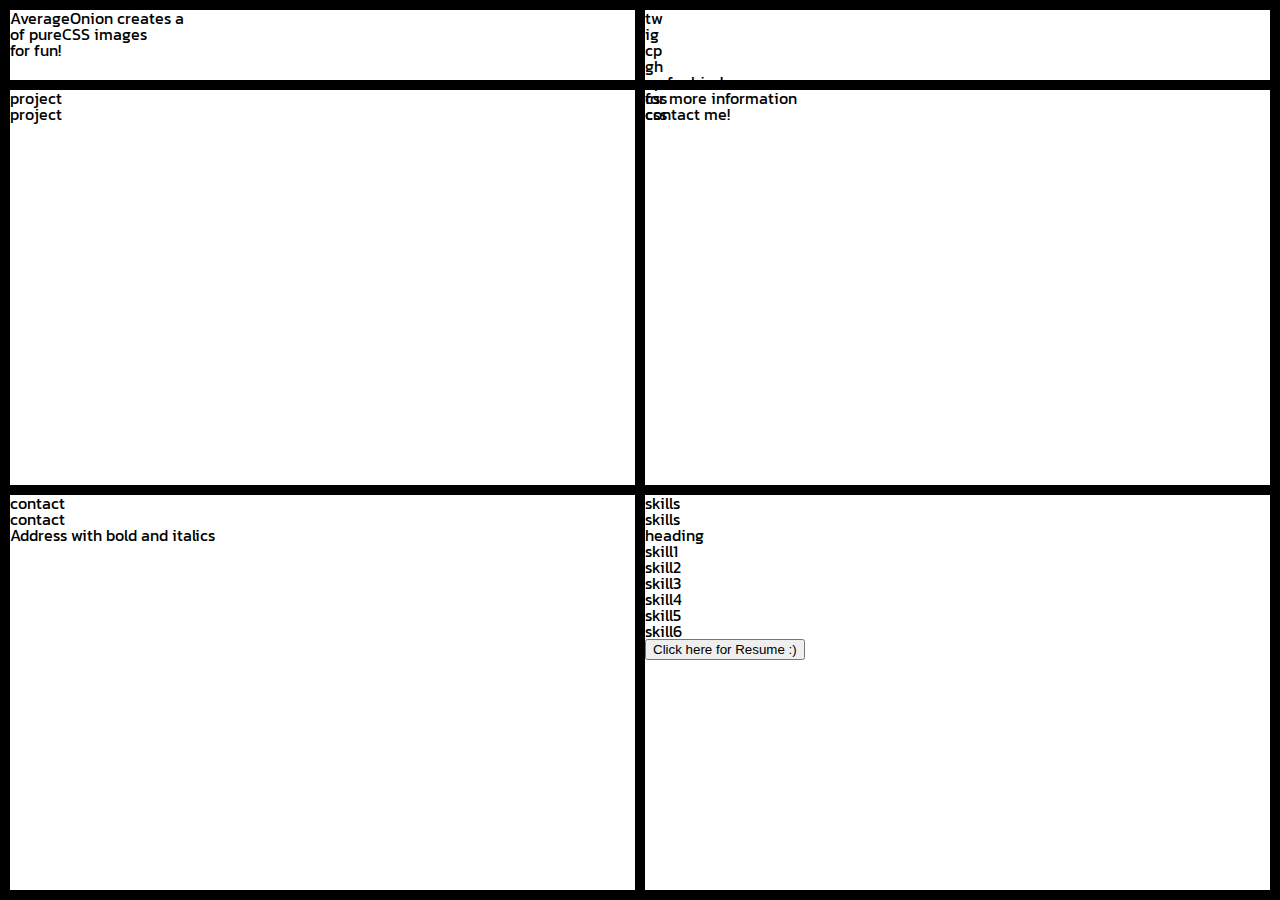
==== 01-thick-border-modal/index.html @ 46ae848d "Seperated sections with calc" ====
<!DOCTYPE html>
<html>

<head>
    <meta charset="utf-8" />
    <meta http-equiv="X-UA-Compatible" content="IE=edge">
    <meta name="description" content="Trying to replicate this awesome site...Do check out the original one.">
    <title>Onion</title>
    <meta name="viewport" content="width=device-width, initial-scale=1">
    <link rel="stylesheet" type="text/css" media="screen" href="css/reset.css" />
    <link rel="stylesheet" type="text/css" media="screen" href="css/main.css" />
    <script src="js/main.js"></script>
</head>

<body>
    <!-- http://plant22.co/ -->
    <!-- non responsive only for desktop design -.- -->
    <!-- should load different cursor pointer -->
    <header>
        <div class="left">
            <span class="home"></span>
            <p>AverageOnion creates a
                <br> of pureCSS images
                <br> for fun!
            </p>
        </div>
        <div class="right">
            <!-- liking this idea of no social icons -->
            <ul>
                <!-- on click underline decoration! -->
                <li>tw</li>
                <li>ig</li>
                <li>cp</li>
                <li>gh</li>
            </ul>
            <p>
                up for hire!
                <br> for more information
                <br> contact me!
            </p>
        </div>
    </header>
    <section class="css">
        <h1>css</h1>
        <div class="css">
            <h1>css</h1>
            <!-- sliding gallery code with controls -->
        </div>
    </section>
    <section class="project">
        <h1>project</h1>
        <div class="project">
            <h1>project</h1>
            <!-- each different shape -->
            <!-- on hover should do basic transformation -->
            <!-- on click should slide in details with image -->
            <div class="project1"></div>
            <div class="project2"></div>
            <div class="project3"></div>
            <div class="project4"></div>
            <div class="project5"></div>
        </div>

    </section>
    <section class="skills">
        <h1>skills</h1>
        <div class="skills">
            <h1>skills</h1>
            <!-- list of some skill? in a grid-->
            <ul>
                <li>heading</li>
                <li>skill1</li>
                <li>skill2</li>
                <li>skill3</li>
                <li>skill4</li>
                <li>skill5</li>
                <li>skill6</li>
            </ul>
            <button>Click here for Resume :)</button>
        </div>
    </section>
    <section class="contact">
        <h1>contact</h1>
        <div class="contact">
            <h1>contact</h1>
            <!-- google api for map? -->
            <!-- or just a box -->
            <!-- just wow google api css/js they have... its live with with a themed makeover :0 -->
            <p>Address with
                <b>bold</b> and
                <i>italics</i>
            </p>
        </div>
    </section>

</body>

</html>
---- 01-thick-border-modal/css/main.css ----
@import url('https://fonts.googleapis.com/css?family=Kanit|Roboto');
* {
    /* so cursor needs to be 32px or lesser to work */
    cursor: -webkit-image-set(url("../img/pointer32.png") 1x, url("../img/pointer32.png") 2x) 0 0, none !important;
    /* default fall back */
}

html {
    font-family: 'Kanit', 'Roboto', sans-serif;
    height: 100vh;
}

header {
    display: block;
    height: calc(10vh - 20px);
}

header .left,
header .right {
    background: white;
    border: solid 10px black;
    /* https://www.w3schools.com/cssref/func_calc.asp */
    width: calc(50% - 15px);
    height: 100%;
}

header .left {
    float: left;
    border-right-width: 5px;
}

header .right {
    float: right;
    border-left-width: 5px;
}

body section {
    display: block;
    height: calc(45vh - 10px);
    width: calc(50% - 15px);
    border: solid 5px black;
    border-top-width: 0px;
    border-bottom-width: 10px;
}

/* https://www.w3schools.com/cssref/sel_nth-child.asp */

body section:nth-child(odd) {
    float: left;
    border-left-width: 10px;
}

body section:nth-child(even) {
    float: right;
    border-right-width: 10px;
}

/* https://www.w3schools.com/cssref/sel_nth-last-child.asp */

body section:nth-last-child(1),
body section:nth-last-child(2) {
    border-bottom-width: 10px;
}
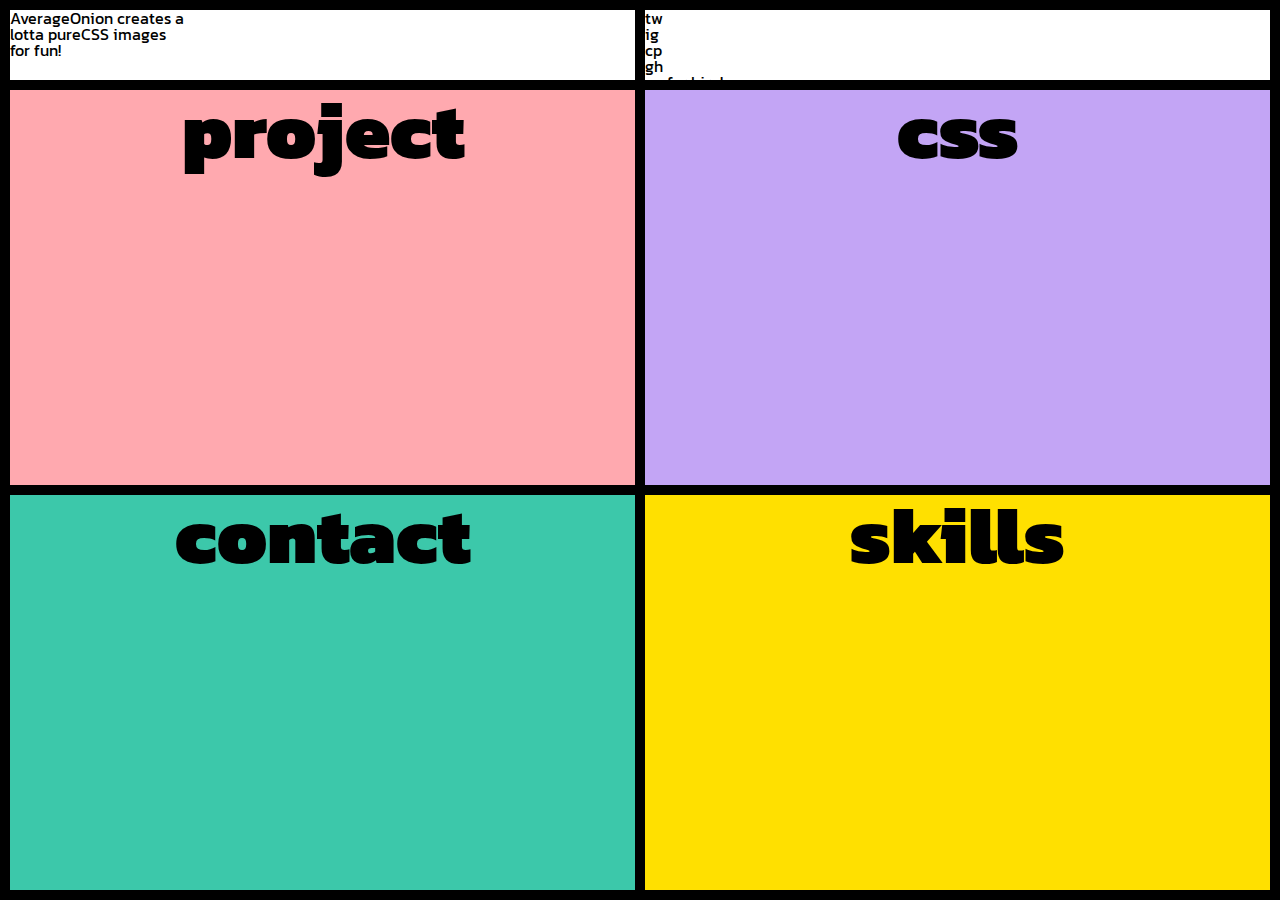
==== commit a0fa5a3a: "Styled section -halfway" ====
--- a/01-thick-border-modal/index.html
+++ b/01-thick-border-modal/index.html
@@ -20,7 +20,7 @@
         <div class="left">
             <span class="home"></span>
             <p>AverageOnion creates a
-                <br> of pureCSS images
+                <br> lotta pureCSS images
                 <br> for fun!
             </p>
         </div>
@@ -40,14 +40,14 @@
             </p>
         </div>
     </header>
-    <section class="css">
+    <section class="purple css">
         <h1>css</h1>
         <div class="css">
             <h1>css</h1>
             <!-- sliding gallery code with controls -->
         </div>
     </section>
-    <section class="project">
+    <section class="peach project">
         <h1>project</h1>
         <div class="project">
             <h1>project</h1>
@@ -62,7 +62,7 @@
         </div>
 
     </section>
-    <section class="skills">
+    <section class="yellow skills">
         <h1>skills</h1>
         <div class="skills">
             <h1>skills</h1>
@@ -79,7 +79,7 @@
             <button>Click here for Resume :)</button>
         </div>
     </section>
-    <section class="contact">
+    <section class="green contact">
         <h1>contact</h1>
         <div class="contact">
             <h1>contact</h1>
--- a/01-thick-border-modal/css/main.css
+++ b/01-thick-border-modal/css/main.css
@@ -60,4 +60,29 @@
 body section:nth-last-child(1),
 body section:nth-last-child(2) {
     border-bottom-width: 10px;
+}
+
+.purple{
+    background: #C3A5F5 !important;
+}
+
+.peach {
+    background: #FFA9AF !important;
+}
+.yellow{
+    background: #FFE000 !important;
+}
+.green{
+    background: #3CC8AA !important;
+}
+
+body section div {
+    visibility: hidden !important;
+}
+
+body section h1{
+    font-size: 5em;
+    text-align: center;
+    font-weight: 900;
+    
 }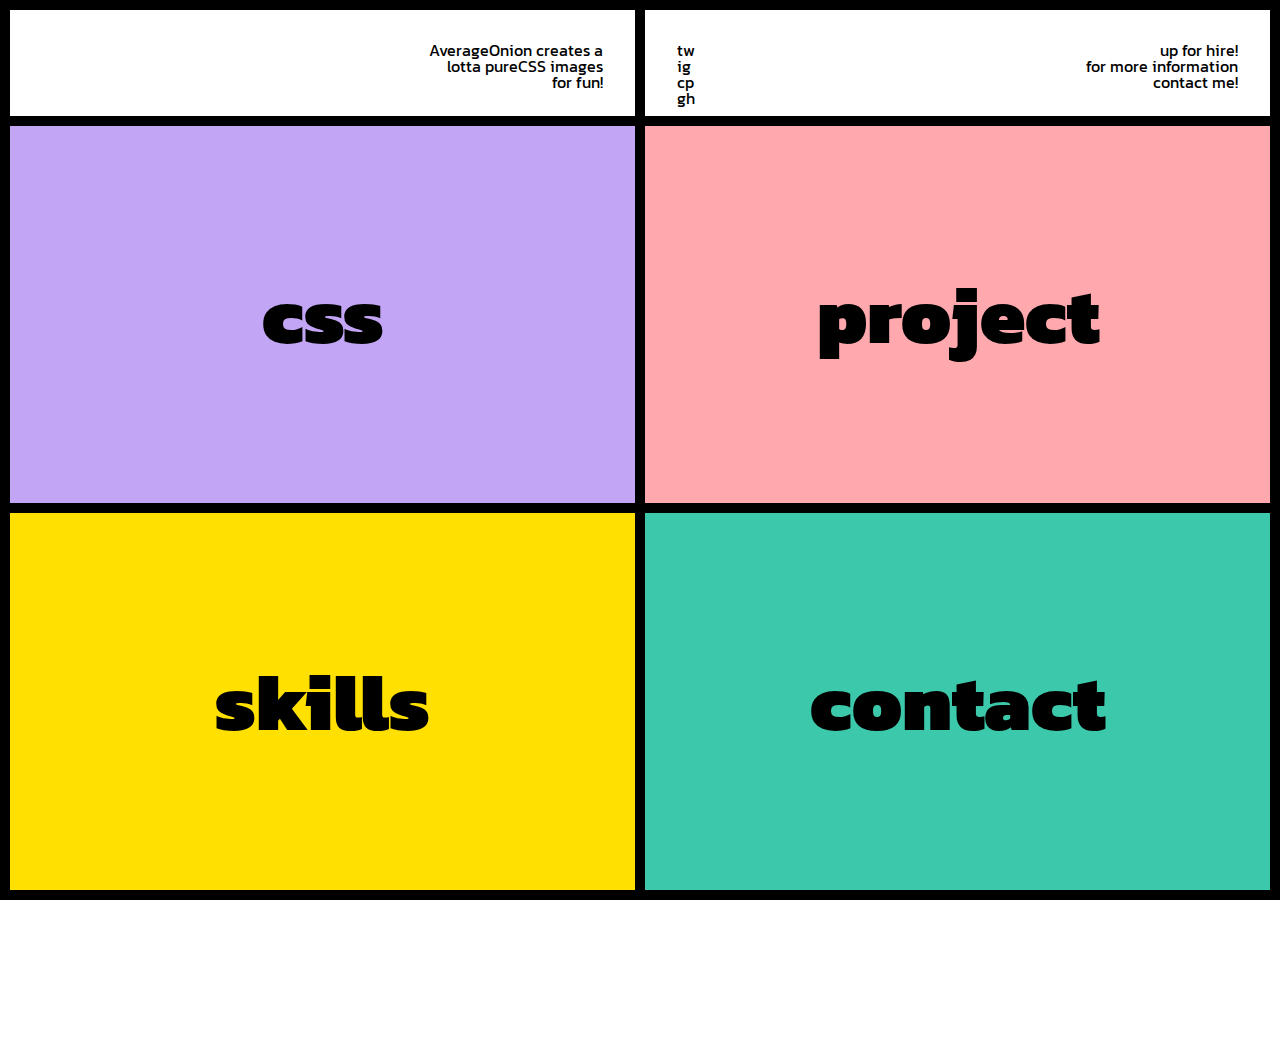
==== commit de23bb64: "Updated layout" ====
--- a/01-thick-border-modal/index.html
+++ b/01-thick-border-modal/index.html
@@ -9,6 +9,24 @@
     <meta name="viewport" content="width=device-width, initial-scale=1">
     <link rel="stylesheet" type="text/css" media="screen" href="css/reset.css" />
     <link rel="stylesheet" type="text/css" media="screen" href="css/main.css" />
+    <!-- https://www.favicon-generator.org/ -->
+    <link rel="apple-touch-icon" sizes="57x57" href="../favicon/apple-icon-57x57.png">
+    <link rel="apple-touch-icon" sizes="60x60" href="../favicon/apple-icon-60x60.png">
+    <link rel="apple-touch-icon" sizes="72x72" href="../favicon/apple-icon-72x72.png">
+    <link rel="apple-touch-icon" sizes="76x76" href="../favicon/apple-icon-76x76.png">
+    <link rel="apple-touch-icon" sizes="114x114" href="../favicon/apple-icon-114x114.png">
+    <link rel="apple-touch-icon" sizes="120x120" href="../favicon/apple-icon-120x120.png">
+    <link rel="apple-touch-icon" sizes="144x144" href="../favicon/apple-icon-144x144.png">
+    <link rel="apple-touch-icon" sizes="152x152" href="../favicon/apple-icon-152x152.png">
+    <link rel="apple-touch-icon" sizes="180x180" href="../favicon/apple-icon-180x180.png">
+    <link rel="icon" type="image/png" sizes="192x192" href="../favicon/android-icon-192x192.png">
+    <link rel="icon" type="image/png" sizes="32x32" href="../favicon/favicon-32x32.png">
+    <link rel="icon" type="image/png" sizes="96x96" href="../favicon/favicon-96x96.png">
+    <link rel="icon" type="image/png" sizes="16x16" href="../favicon/favicon-16x16.png">
+    <link rel="manifest" href="/manifest.json">
+    <meta name="msapplication-TileColor" content="#ffffff">
+    <meta name="msapplication-TileImage" content="../favicon/ms-icon-144x144.png">
+    <meta name="theme-color" content="#ffffff">
     <script src="js/main.js"></script>
 </head>
 
@@ -19,21 +37,19 @@
     <header>
         <div class="left">
             <span class="home"></span>
-            <p>AverageOnion creates a
-                <br> lotta pureCSS images
-                <br> for fun!
+            <p class="right">AverageOnion creates a<br>lotta pureCSS images<br>for fun!
             </p>
         </div>
         <div class="right">
             <!-- liking this idea of no social icons -->
-            <ul>
+            <ul class="left">
                 <!-- on click underline decoration! -->
                 <li>tw</li>
                 <li>ig</li>
                 <li>cp</li>
                 <li>gh</li>
             </ul>
-            <p>
+            <p class="right">
                 up for hire!
                 <br> for more information
                 <br> contact me!
@@ -41,14 +57,16 @@
         </div>
     </header>
     <section class="purple css">
-        <h1>css</h1>
+        <span>
+            <h1>css</h1>
+        </span>
         <div class="css">
             <h1>css</h1>
             <!-- sliding gallery code with controls -->
         </div>
     </section>
     <section class="peach project">
-        <h1>project</h1>
+        <span><h1>project</h1></span>
         <div class="project">
             <h1>project</h1>
             <!-- each different shape -->
@@ -63,7 +81,7 @@
 
     </section>
     <section class="yellow skills">
-        <h1>skills</h1>
+        <span><h1>skills</h1></span>
         <div class="skills">
             <h1>skills</h1>
             <!-- list of some skill? in a grid-->
@@ -80,7 +98,7 @@
         </div>
     </section>
     <section class="green contact">
-        <h1>contact</h1>
+        <span><h1>contact</h1></span>
         <div class="contact">
             <h1>contact</h1>
             <!-- google api for map? -->
--- a/01-thick-border-modal/css/main.css
+++ b/01-thick-border-modal/css/main.css
@@ -1,22 +1,23 @@
 @import url('https://fonts.googleapis.com/css?family=Kanit|Roboto');
 * {
     /* so cursor needs to be 32px or lesser to work */
-    cursor: -webkit-image-set(url("../img/pointer32.png") 1x, url("../img/pointer32.png") 2x) 0 0, none !important;
+    cursor: -webkit-image-set(url("../img/pointer32.png") 1x, url("../img/pointer32.png") 2x) 16 16, none !important;
     /* default fall back */
 }
 
 html {
     font-family: 'Kanit', 'Roboto', sans-serif;
     height: 100vh;
+    overflow: hidden;
 }
 
 header {
     display: block;
-    height: calc(10vh - 20px);
+    height: calc(14vh - 20px);
 }
 
-header .left,
-header .right {
+header > .left,
+header > .right {
     background: white;
     border: solid 10px black;
     /* https://www.w3schools.com/cssref/func_calc.asp */
@@ -24,19 +25,35 @@
     height: 100%;
 }
 
-header .left {
-    float: left;
+header > .left {
     border-right-width: 5px;
 }
 
-header .right {
-    float: right;
+header > .right {
     border-left-width: 5px;
 }
+.left{
+    float: left;
+}
 
-body section {
+.right{
+    float: right;
+}
+
+p.right {
+    text-align: right;
+}
+
+body > header > div > p,
+body > header > div > span,
+body > header > div > ul
+{
+    padding: 2em;
+}
+
+body > section {
     display: block;
-    height: calc(45vh - 10px);
+    height: calc(43vh - 10px);
     width: calc(50% - 15px);
     border: solid 5px black;
     border-top-width: 0px;
@@ -45,44 +62,67 @@
 
 /* https://www.w3schools.com/cssref/sel_nth-child.asp */
 
-body section:nth-child(odd) {
+body > section:nth-child(even) {
     float: left;
     border-left-width: 10px;
 }
 
-body section:nth-child(even) {
+body > section:nth-child(odd) {
     float: right;
     border-right-width: 10px;
 }
 
 /* https://www.w3schools.com/cssref/sel_nth-last-child.asp */
 
-body section:nth-last-child(1),
-body section:nth-last-child(2) {
+body > section:nth-last-child(1),
+body > section:nth-last-child(2) {
     border-bottom-width: 10px;
 }
 
-.purple{
+.purple {
     background: #C3A5F5 !important;
 }
 
 .peach {
     background: #FFA9AF !important;
 }
-.yellow{
+
+.yellow {
     background: #FFE000 !important;
 }
-.green{
+
+.green {
     background: #3CC8AA !important;
 }
 
-body section div {
+body > section > div {
     visibility: hidden !important;
 }
 
-body section h1{
+/* https://www.w3.org/Style/Examples/007/center.en.html */
+
+body > section > span {
+    height: 100%;
+    display: flex;
+    align-items: center
+}
+
+body > section > span > h1 {
     font-size: 5em;
-    text-align: center;
     font-weight: 900;
-    
-}+    margin: 0 auto;
+}
+/* Wow love this one... on hover of span h1 inside is changed :O */
+body > section > span:hover > h1 {
+    transform: scale(1.3);
+    /* https://www.w3schools.com/css/css3_transitions.asp */
+    transition: all 1s;
+}
+
+/* https://stackoverflow.com/questions/18493427/mouseover-and-mouseout-in-css */
+
+body > section > span:not(:hover) > h1 {
+    transform: scale(1);
+    transition: all 1s;
+}
+
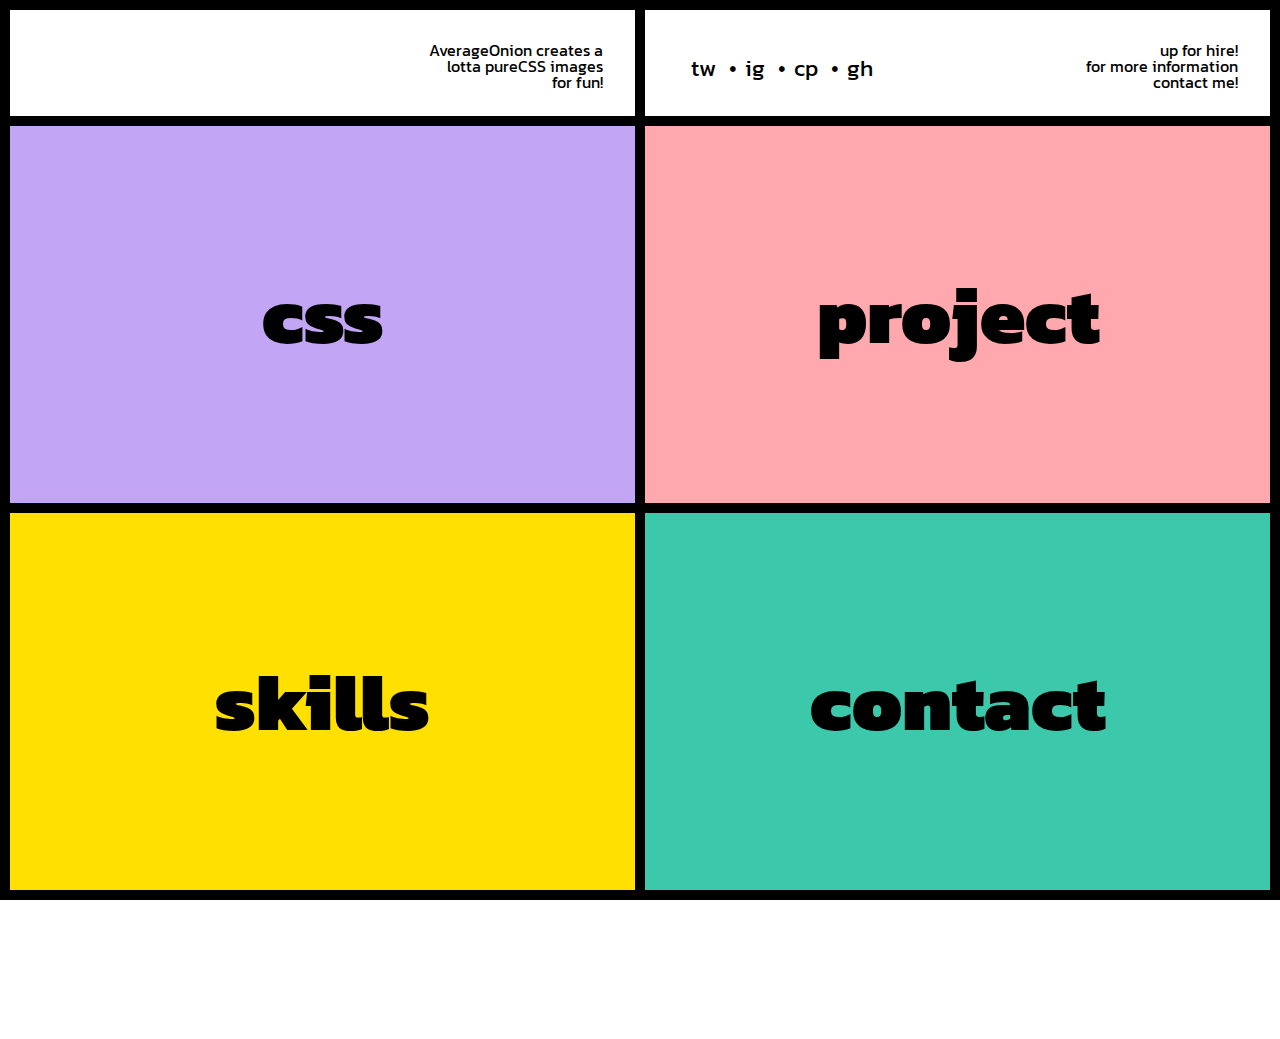
==== commit e222d727: "not keeping track" ====
--- a/01-thick-border-modal/index.html
+++ b/01-thick-border-modal/index.html
@@ -50,9 +50,7 @@
                 <li>gh</li>
             </ul>
             <p class="right">
-                up for hire!
-                <br> for more information
-                <br> contact me!
+                up for hire!<br>for more information<br>contact me!
             </p>
         </div>
     </header>
--- a/01-thick-border-modal/css/main.css
+++ b/01-thick-border-modal/css/main.css
@@ -16,8 +16,8 @@
     height: calc(14vh - 20px);
 }
 
-header > .left,
-header > .right {
+header>.left,
+header>.right {
     background: white;
     border: solid 10px black;
     /* https://www.w3schools.com/cssref/func_calc.asp */
@@ -25,18 +25,19 @@
     height: 100%;
 }
 
-header > .left {
+header>.left {
     border-right-width: 5px;
 }
 
-header > .right {
+header>.right {
     border-left-width: 5px;
 }
-.left{
+
+.left {
     float: left;
 }
 
-.right{
+.right {
     float: right;
 }
 
@@ -44,14 +45,32 @@
     text-align: right;
 }
 
-body > header > div > p,
-body > header > div > span,
-body > header > div > ul
-{
+body>header>div>p,
+body>header>div>span,
+body>header>div>ul {
     padding: 2em;
+    font-size: 1em;
 }
 
-body > section {
+body>header>.right>ul {
+    /* padding: 10px 16px; */
+    font-size: 1.45em;
+    font-weight: 400;
+    list-style: none;
+}
+
+body>header>.right>ul>li {
+    display: inline;
+    /* font-size: 18px; */
+}
+
+body>header>.right>ul>li+li:before {
+    padding: 8px;
+    color: black;
+    content: "•";
+}
+
+body>section {
     display: block;
     height: calc(43vh - 10px);
     width: calc(50% - 15px);
@@ -62,20 +81,20 @@
 
 /* https://www.w3schools.com/cssref/sel_nth-child.asp */
 
-body > section:nth-child(even) {
+body>section:nth-child(even) {
     float: left;
     border-left-width: 10px;
 }
 
-body > section:nth-child(odd) {
+body>section:nth-child(odd) {
     float: right;
     border-right-width: 10px;
 }
 
 /* https://www.w3schools.com/cssref/sel_nth-last-child.asp */
 
-body > section:nth-last-child(1),
-body > section:nth-last-child(2) {
+body>section:nth-last-child(1),
+body>section:nth-last-child(2) {
     border-bottom-width: 10px;
 }
 
@@ -95,25 +114,27 @@
     background: #3CC8AA !important;
 }
 
-body > section > div {
+body>section>div {
     visibility: hidden !important;
 }
 
 /* https://www.w3.org/Style/Examples/007/center.en.html */
 
-body > section > span {
+body>section>span {
     height: 100%;
     display: flex;
     align-items: center
 }
 
-body > section > span > h1 {
+body>section>span>h1 {
     font-size: 5em;
     font-weight: 900;
     margin: 0 auto;
 }
+
 /* Wow love this one... on hover of span h1 inside is changed :O */
-body > section > span:hover > h1 {
+
+body>section>span:hover>h1 {
     transform: scale(1.3);
     /* https://www.w3schools.com/css/css3_transitions.asp */
     transition: all 1s;
@@ -121,8 +142,7 @@
 
 /* https://stackoverflow.com/questions/18493427/mouseover-and-mouseout-in-css */
 
-body > section > span:not(:hover) > h1 {
+body>section>span:not(:hover)>h1 {
     transform: scale(1);
     transition: all 1s;
-}
-
+}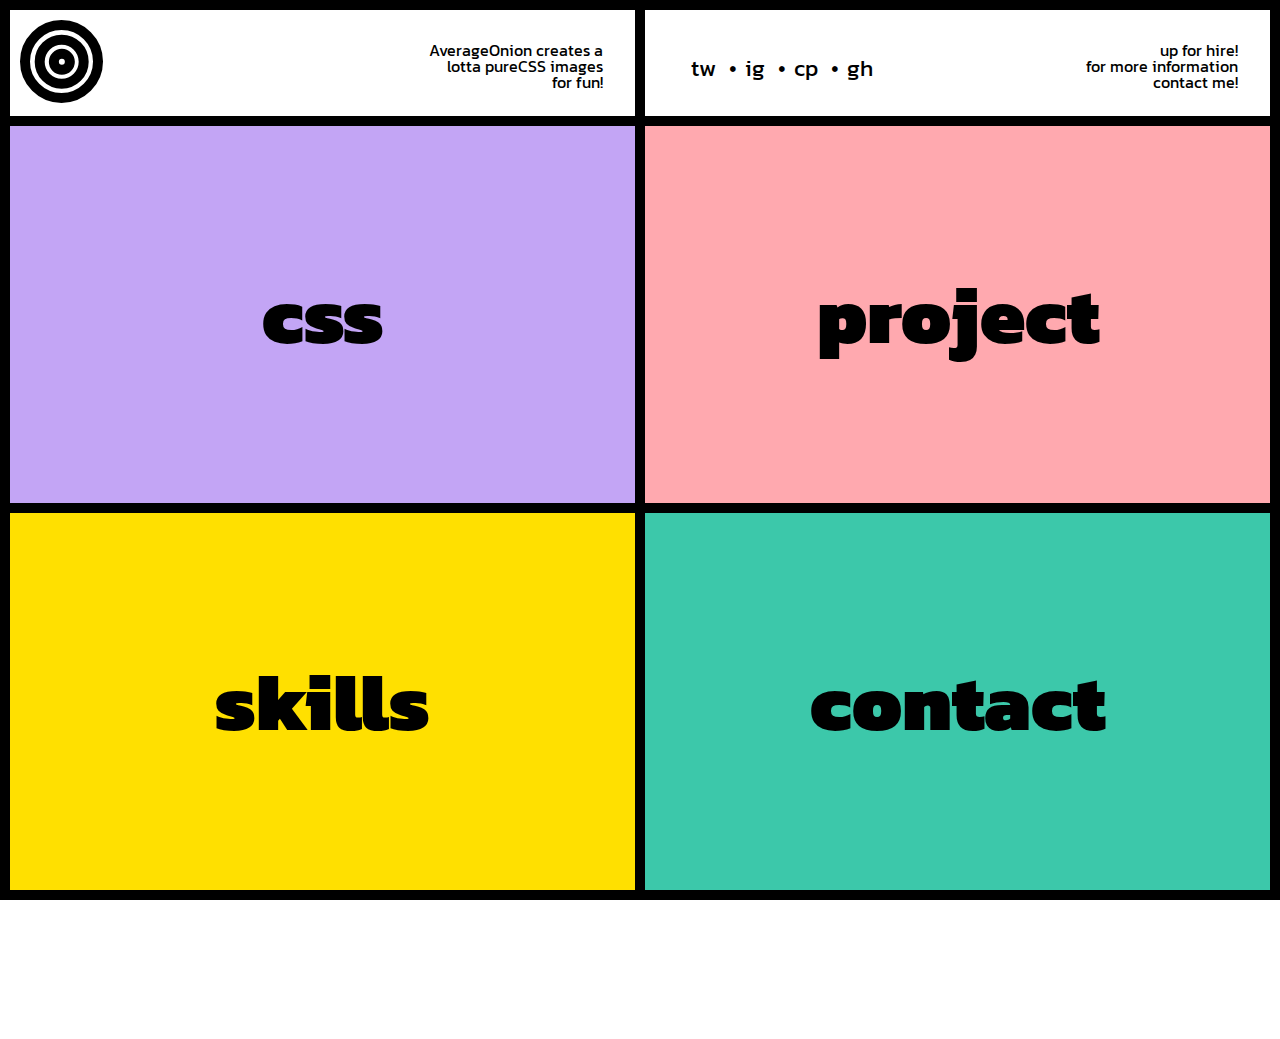
==== commit 6a817327: "Added Icon" ====
--- a/01-thick-border-modal/index.html
+++ b/01-thick-border-modal/index.html
@@ -36,7 +36,9 @@
     <!-- should load different cursor pointer -->
     <header>
         <div class="left">
-            <span class="home"></span>
+            <span class="home">
+                <div class="logo"></div>
+            </span>
             <p class="right">AverageOnion creates a<br>lotta pureCSS images<br>for fun!
             </p>
         </div>
--- a/01-thick-border-modal/css/main.css
+++ b/01-thick-border-modal/css/main.css
@@ -53,7 +53,6 @@
 }
 
 body>header>.right>ul {
-    /* padding: 10px 16px; */
     font-size: 1.45em;
     font-weight: 400;
     list-style: none;
@@ -61,13 +60,52 @@
 
 body>header>.right>ul>li {
     display: inline;
-    /* font-size: 18px; */
 }
 
 body>header>.right>ul>li+li:before {
     padding: 8px;
     color: black;
     content: "•";
+}
+
+.home {
+    margin:10px;
+    /* padding: 3.3em; */
+    position: fixed;
+}
+
+.home>.logo {
+    position: absolute;
+    top: 0;
+    left: 0;
+    width: 7vh;
+    height: 7vh;
+    border: solid 10px black;
+    border-radius: 50%;
+    
+}
+.home>.logo:before {
+    position: absolute;
+    content: '';
+    top: 50%;
+    left: 50%;
+    transform: translate(-50%,-50%);
+    width: 55%;
+    height: 55%;
+    border: solid 10px black;
+    border-radius: 50%;
+    
+}
+.home>.logo:after {
+    position: absolute;
+    content: '';
+    top: 50%;
+    left: 50%;
+    transform: translate(-50%,-50%);
+    width: 10%;
+    height: 10%;
+    border: solid 10px black;
+    border-radius: 50%;
 }
 
 body>section {
@@ -132,7 +170,7 @@
     margin: 0 auto;
 }
 
-/* Wow love this one... on hover of span h1 inside is changed :O */
+/* Wow love this logic... on hover of span h1 inside is changed :O */
 
 body>section>span:hover>h1 {
     transform: scale(1.3);
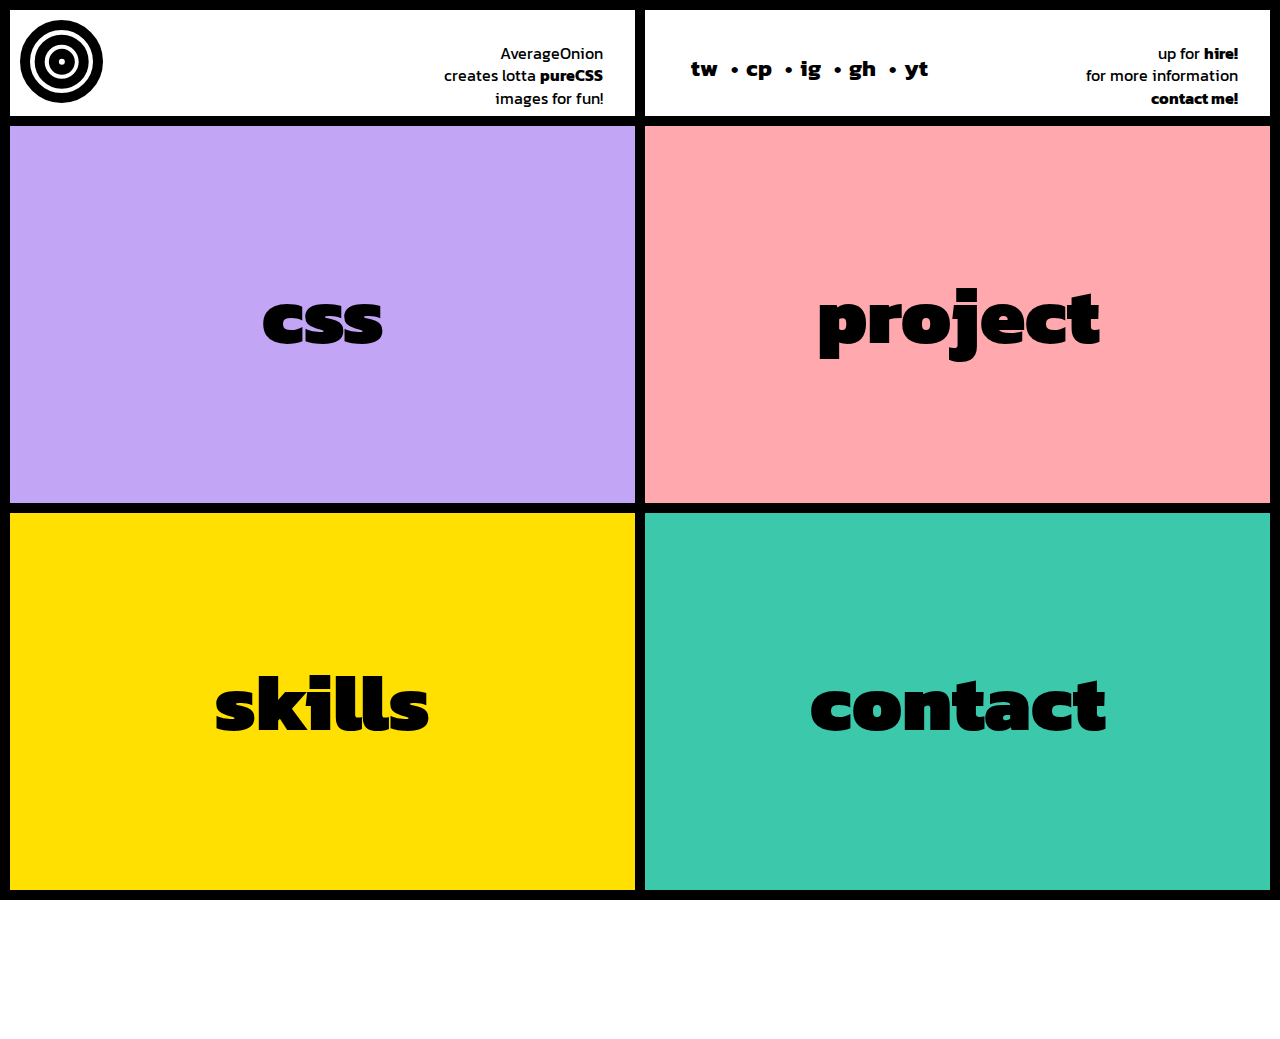
==== commit 76f230bf: "Logo transition and Link hover" ====
--- a/01-thick-border-modal/index.html
+++ b/01-thick-border-modal/index.html
@@ -39,20 +39,21 @@
             <span class="home">
                 <div class="logo"></div>
             </span>
-            <p class="right">AverageOnion creates a<br>lotta pureCSS images<br>for fun!
+            <p class="right">AverageOnion<br>creates lotta <b><a class="link css">pureCSS</a></b><br>images for fun!
             </p>
         </div>
         <div class="right">
             <!-- liking this idea of no social icons -->
             <ul class="left">
                 <!-- on click underline decoration! -->
-                <li>tw</li>
-                <li>ig</li>
-                <li>cp</li>
-                <li>gh</li>
+                <li><b><a class="tw link" href="https://twitter.com/JustYorAvgOnion">tw</a></b></li>
+                <li><b><a class="cp link" href="https://codepen.io/justyouraverageonion/">cp</a></b></li>
+                <li><b><a class="ig link" href="https://www.instagram.com/justyouraverageonion/">ig</a></b></li>
+                <li><b><a class="gh link" href="https://github.com/JustYourAverageOnion">gh</a></b></li>
+                <li><b><a class="yt link" href="https://www.youtube.com/channel/UC0gLgSwqFsbVka-xu2PuHcA">yt</a></b></li>
             </ul>
             <p class="right">
-                up for hire!<br>for more information<br>contact me!
+                up for <b><a class="link hire">hire!</a></b><br>for more information<br><b><a class="link contact">contact me!</a></b>
             </p>
         </div>
     </header>
--- a/01-thick-border-modal/css/main.css
+++ b/01-thick-border-modal/css/main.css
@@ -1,4 +1,6 @@
-@import url('https://fonts.googleapis.com/css?family=Kanit|Roboto');
+/* https://www.servage.net/blog/2013/06/21/using-google-fonts-and-styles-on-your-site/ */
+
+@import url('https://fonts.googleapis.com/css?family=Kanit:400,500,700,900|Roboto');
 * {
     /* so cursor needs to be 32px or lesser to work */
     cursor: -webkit-image-set(url("../img/pointer32.png") 1x, url("../img/pointer32.png") 2x) 16 16, none !important;
@@ -9,6 +11,30 @@
     font-family: 'Kanit', 'Roboto', sans-serif;
     height: 100vh;
     overflow: hidden;
+}
+
+p {
+    font-weight: 400 !important;
+}
+
+b {
+    font-weight: 700;
+    width: auto;
+}
+
+b:before {
+    /* display: block; */
+    position: absolute;
+    content: '';
+    width: auto;
+    height: 5px;
+    background: red;
+    /* bottom: 0; */
+    transform: translate(0px, 20px);
+}
+
+b:hover:before {
+    opacity: 1;
 }
 
 header {
@@ -43,6 +69,7 @@
 
 p.right {
     text-align: right;
+    line-height: 1.4em;
 }
 
 body>header>div>p,
@@ -54,7 +81,7 @@
 
 body>header>.right>ul {
     font-size: 1.45em;
-    font-weight: 400;
+    font-weight: 700;
     list-style: none;
 }
 
@@ -69,7 +96,7 @@
 }
 
 .home {
-    margin:10px;
+    margin: 10px;
     /* padding: 3.3em; */
     position: fixed;
 }
@@ -82,30 +109,48 @@
     height: 7vh;
     border: solid 10px black;
     border-radius: 50%;
-    
-}
+}
+
 .home>.logo:before {
     position: absolute;
     content: '';
     top: 50%;
     left: 50%;
-    transform: translate(-50%,-50%);
+    transform: translate(-50%, -50%);
     width: 55%;
     height: 55%;
     border: solid 10px black;
     border-radius: 50%;
-    
-}
+    transition: all 0.5s;
+    transition-delay: 0.5s;
+}
+
 .home>.logo:after {
     position: absolute;
     content: '';
     top: 50%;
     left: 50%;
-    transform: translate(-50%,-50%);
+    transform: translate(-50%, -50%);
     width: 10%;
     height: 10%;
     border: solid 10px black;
     border-radius: 50%;
+    transition: all 0.5s;
+    transition-delay: 0.5s;
+}
+
+.home>.logo:hover:before {
+    transform: translate(-75%, -50%);
+}
+
+.home>.logo:hover:after {
+    transform: translate(-20%, -140%);
+}
+
+.home>.logo:not(:hover):before,
+.home>.logo:not(:hover):after,
+    {
+    transform: translate(-50%, -50%);
 }
 
 body>section {
@@ -183,4 +228,101 @@
 body>section>span:not(:hover)>h1 {
     transform: scale(1);
     transition: all 1s;
+}
+
+/* https://css-tricks.com/almanac/selectors/s/selection/ */
+
+::selection {
+    background-color: #000;
+    color: #fff
+}
+
+/* Really link how this animation turned output  */
+
+a {
+    color: #000;
+    text-decoration: none;
+}
+
+a:hover {
+    text-decoration: none;
+    transition-duration: .3s
+}
+
+.link {
+    background-color: transparent;
+    display: inline-block;
+    position: relative;
+    cursor: none !important;
+}
+
+.link:after {
+    position: absolute;
+    content: "";
+    left: 0;
+    width: 100%;
+    background: #000;
+    bottom: -5px;
+    height: 5px;
+    transform: scale3d(0, 1, 1);
+    transform-origin: left;
+    /* smooth transitioning
+        should learn more on this
+    */
+    transition: all .8s cubic-bezier(.175, .885, .32, 1.275);
+    cursor: none !important;
+}
+
+p.right .link:after {
+    height: 5px;
+    bottom: -1px;
+}
+
+.link:hover:after {
+    transform: scale3d(1, 1, 1);
+    transition-duration: .3s;
+}
+
+/* dont like the gradients that much tho */
+
+/* https://www.schemecolor.com/twitter-branding-color-scheme.php */
+
+.link.tw:after {
+    background: linear-gradient(to right, #55ACEE 0%, #292F33 25%, #66757F 50%, #CCD6DD 75%, #E1E8ED 100%);
+}
+
+/* https://www.schemecolor.com/instagram-gradient-color-palette.php */
+
+.link.ig:after {
+    background: linear-gradient(to right, #F58529 0%, #FEDA77 25%, #DD2A7B 50%, #8134AF 75%, #515BD4 100%);
+}
+
+/* https://www.schemecolor.com/codepen.php */
+
+.link.cp:after {
+    background: linear-gradient(to right, #0EBEFF 0%, #47CF73 25%, #AE63E4 50%, #FCD000 75%, #FF3C41 100%);
+}
+
+/* https://www.schemecolor.com/github-cat-icon-colors.php */
+
+.link.gh:after {
+    background: linear-gradient(to right, #211f1f 0%, #f4cbb2 20%, #ad5c51 40%, #ffffff 50%, #9cdaf1 80%, #7dbbe6 100%);
+}
+
+/* https://www.schemecolor.com/github-cat-icon-colors.php */
+
+.link.yt:after {
+    background: linear-gradient(to right, #FF0000 0%, #FF0000 40%, #FFFFFF 40%, #FFFFFF 60%, #282828 60%, #282828 100%);
+}
+
+.link.hire:after {
+    background: #FFE000;
+}
+
+.link.contact:after {
+    background: #3CC8AA;
+}
+
+.link.css:after{
+    background: #C3A5F5;
 }